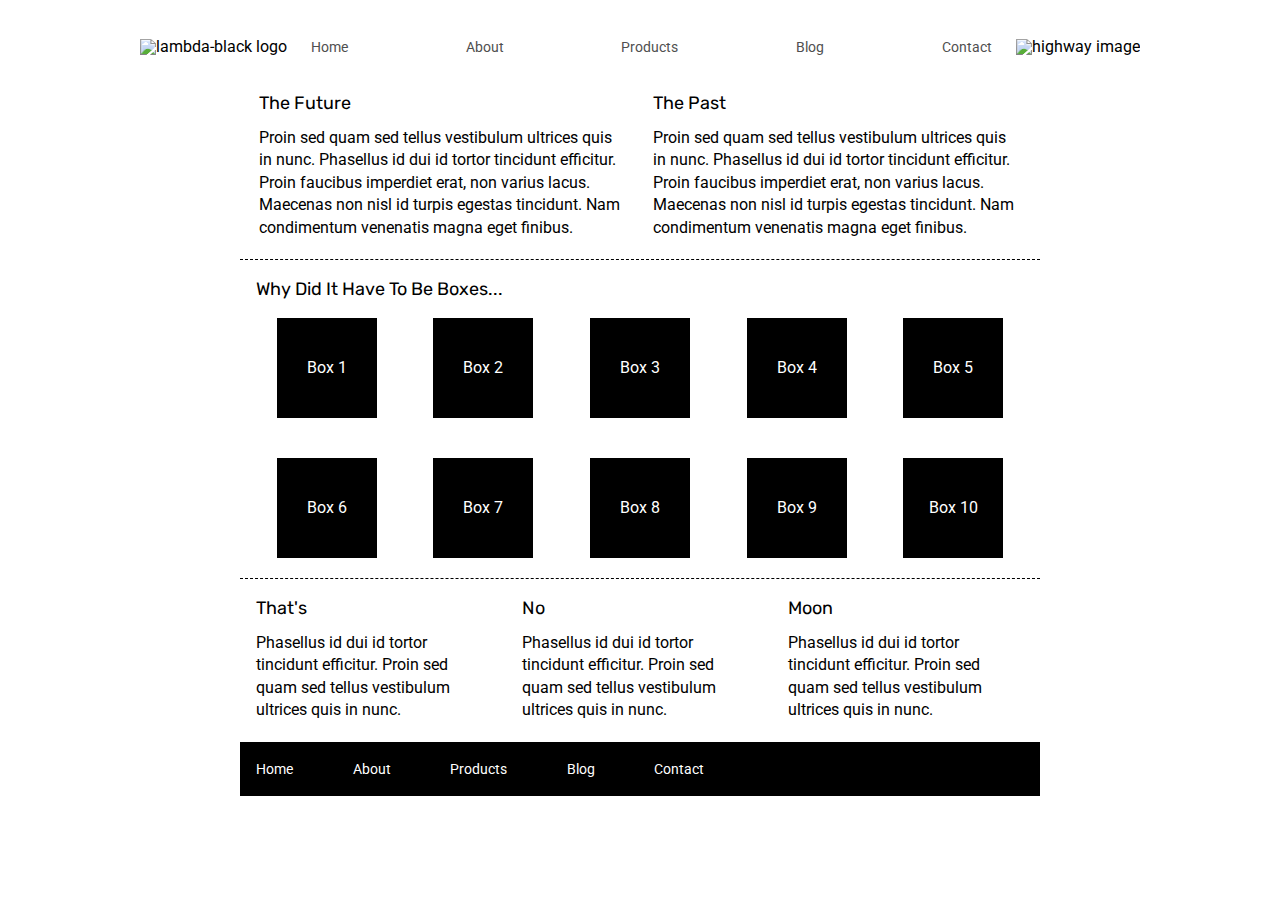
==== index.html @ 2b0d21de "completed index html" ====
<!doctype html>

<html lang="en">
<head>
  <meta charset="utf-8">

  <title>Sprint Challenge - Home</title>

  <link href="https://fonts.googleapis.com/css?family=Roboto|Rubik" rel="stylesheet">
  <link rel="stylesheet" href="css/index.css">

</head>

<body>
    <header>
        <div class="top">
            <img src='img/lambda-black.png' alt='lambda-black logo'>
        <nav>
            <a href="index.html">Home</a>
            <a href="about.html">About</a>
            <a href="">Products</a>
            <a href="">Blog</a>
            <a href="">Contact</a>
        </nav>
        <img src='img/jumbo.jpg' alt='highway image'>
        </div>
    </header>
    <div class="container">
   
        <section class="top-content">
            <div class="text-container">
                <h2>The Future</h2>
                <p>Proin sed quam sed tellus vestibulum ultrices quis in nunc. Phasellus id dui id tortor tincidunt efficitur. Proin faucibus imperdiet erat, non varius lacus. Maecenas non nisl id turpis egestas tincidunt. Nam condimentum venenatis magna eget finibus.</p>
            </div>
            <div class="text-container">
                <h2>The Past</h2>
                <p>Proin sed quam sed tellus vestibulum ultrices quis in nunc. Phasellus id dui id tortor tincidunt efficitur. Proin faucibus imperdiet erat, non varius lacus. Maecenas non nisl id turpis egestas tincidunt. Nam condimentum venenatis magna eget finibus.</p>
            </div>
        </section>
        
        <section class="middle-content">
        
            <h2>Why Did It Have To Be Boxes...</h2>
            
            <div class="boxes">
                <div class="box">Box 1</div>
                <div class="box">Box 2</div>
                <div class="box">Box 3</div>
                <div class="box">Box 4</div>
                <div class="box">Box 5</div>
                <div class="box">Box 6</div>
                <div class="box">Box 7</div>
                <div class="box">Box 8</div>
                <div class="box">Box 9</div>
                <div class="box">Box 10</div>
            </div>
        
        </section>

        <section class="bottom-content">

            <div class="text-container">
                <h2>That's</h2>
                <p>Phasellus id dui id tortor tincidunt efficitur. Proin sed quam sed tellus vestibulum ultrices quis in nunc.</p>
            </div>
            <div class="text-container">
                <h2>No</h2>
                <p>Phasellus id dui id tortor tincidunt efficitur. Proin sed quam sed tellus vestibulum ultrices quis in nunc.</p>
            </div>
            <div class="text-container">
                <h2>Moon</h2>
                <p>Phasellus id dui id tortor tincidunt efficitur. Proin sed quam sed tellus vestibulum ultrices quis in nunc.</p>
            </div>

        </section>
        
        <footer>
            <nav>
                <a href="#">Home</a>
                <a href="#">About</a>
                <a href="#">Products</a>
                <a href="#">Blog</a>
                <a href="#">Contact</a>
            </nav>
        </footer>
    </div><!-- container -->        
</body>
</html>
---- css/index.css ----
/* http://meyerweb.com/eric/tools/css/reset/ 
   v2.0 | 20110126
   License: none (public domain)
*/

html, body, div, span, applet, object, iframe,
h1, h2, h3, h4, h5, h6, p, blockquote, pre,
a, abbr, acronym, address, big, cite, code,
del, dfn, em, img, ins, kbd, q, s, samp,
small, strike, strong, sub, sup, tt, var,
b, u, i, center,
dl, dt, dd, ol, ul, li,
fieldset, form, label, legend,
table, caption, tbody, tfoot, thead, tr, th, td,
article, aside, canvas, details, embed, 
figure, figcaption, footer, header, hgroup, 
menu, nav, output, ruby, section, summary,
time, mark, audio, video {
	margin: 0;
	padding: 0;
	border: 0;
	font-size: 100%;
	font: inherit;
	vertical-align: baseline;
}
/* HTML5 display-role reset for older browsers */
article, aside, details, figcaption, figure, 
footer, header, hgroup, menu, nav, section {
	display: block;
}
body {
	line-height: 1;
}
ol, ul {
	list-style: none;
}
blockquote, q {
	quotes: none;
}
blockquote:before, blockquote:after,
q:before, q:after {
	content: '';
	content: none;
}
table {
	border-collapse: collapse;
	border-spacing: 0;
}

* {
    box-sizing: border-box;
}

html, body {
    height: 100%;
    font-family: 'Roboto', sans-serif;
}

h1, h2, h3, h4, h5 {
    font-size: 18px;
    margin-bottom: 15px;
    font-family: 'Rubik', sans-serif;
}

p {
    line-height: 1.4;
}
.top{
    margin: 20px 2.5%;
    display: flex;
    align-items: center;
    justify-content: center;
    flex-wrap: wrap;
}
nav{
    width: 60%;
    display: flex;
    justify-content: space-between;
    align-items: center;
    padding: 20px 2%;
    font-size: 14px;
    text-decoration: none;
    margin-left: 20;
}
a{
    text-decoration: none;
    color: #4f4f4f;
    transition: 2s;
}
a:hover{
    color: blue;
}
a:visited{
    color:#4f4f4f;
}

.container {
    width: 800px;
    margin: 0 auto;
}

.top-content {
    display: flex;
    flex-wrap: wrap;
    justify-content: space-evenly;
    margin-bottom: 20px;
    border-bottom: 1px dashed black;
}

.top-content .text-container {
    width: 48%;
    padding: 0 1%;
    padding-bottom: 20px;  
}

.middle-content {
    margin-bottom: 20px;
    border-bottom: 1px dashed black;
}

.middle-content h2 {
    padding: 0 2%;
    margin-bottom: 0;
}

.middle-content .boxes {
    display: flex;
    flex-wrap: wrap;
    justify-content: space-evenly;
}

.middle-content .boxes .box {
    width: 12.5%;
    height: 100px;
    background: black;
    margin: 20px 2.5%;
    color: white;
    display: flex;
    align-items: center;
    justify-content: center;
}

.bottom-content {
    display: flex;
    margin: 0 2% 20px;
    justify-content: space-around;
}

.bottom-content .text-container {
    padding-right: 4%;
}

.bottom-content .text-container:last-child {
    padding-right: 0;
}

footer {
    width: 100%;
    background: black;
}

footer nav {
    width: 60%;
    display: flex;
    justify-content: space-between;
    align-items: center;
    padding: 20px 2%;
    font-size: 14px;
}

footer nav a {
    color: white;
    text-decoration: none;
}
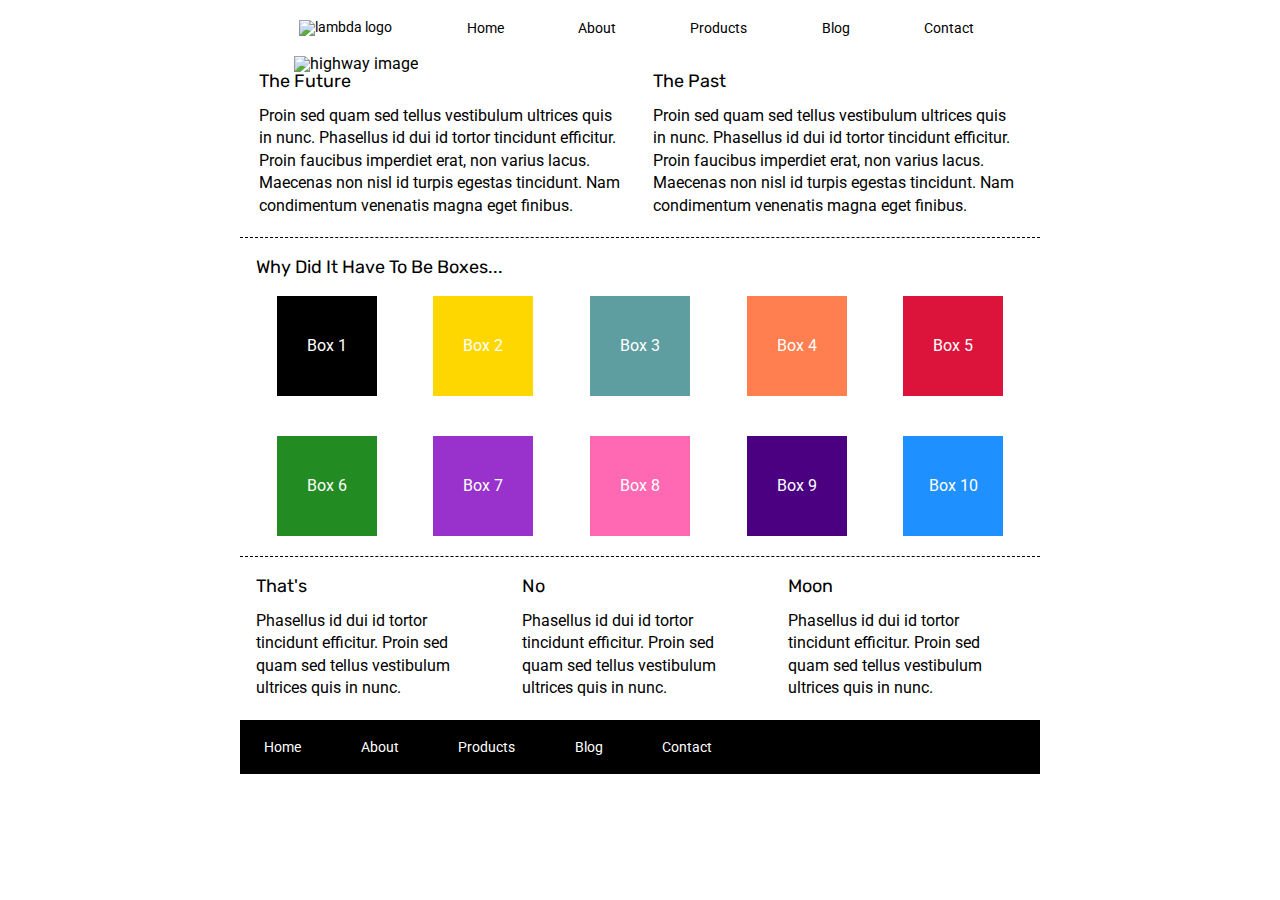
==== commit 9b40b923: "completed index css" ====
--- a/index.html
+++ b/index.html
@@ -14,17 +14,18 @@
 <body>
     <header>
         <div class="top">
-            <img src='img/lambda-black.png' alt='lambda-black logo'>
         <nav>
-            <a href="index.html">Home</a>
-            <a href="about.html">About</a>
-            <a href="">Products</a>
-            <a href="">Blog</a>
-            <a href="">Contact</a>
+          <img src='img/lambda-black.png' alt='lambda logo'>
+                <a href="index.html">Home</a>
+                <a href="about.html">About</a>
+                <a href="#">Products</a>
+                <a href="#">Blog</a>
+                <a href="#">Contact</a>
         </nav>
         <img src='img/jumbo.jpg' alt='highway image'>
-        </div>
+    </div>
     </header>
+    
     <div class="container">
    
         <section class="top-content">
@@ -43,16 +44,16 @@
             <h2>Why Did It Have To Be Boxes...</h2>
             
             <div class="boxes">
-                <div class="box">Box 1</div>
-                <div class="box">Box 2</div>
-                <div class="box">Box 3</div>
-                <div class="box">Box 4</div>
-                <div class="box">Box 5</div>
-                <div class="box">Box 6</div>
-                <div class="box">Box 7</div>
-                <div class="box">Box 8</div>
-                <div class="box">Box 9</div>
-                <div class="box">Box 10</div>
+                <div class="box1">Box 1</div>
+                <div class="box2">Box 2</div>
+                <div class="box3">Box 3</div>
+                <div class="box4">Box 4</div>
+                <div class="box5">Box 5</div>
+                <div class="box6">Box 6</div>
+                <div class="box7">Box 7</div>
+                <div class="box8">Box 8</div>
+                <div class="box9">Box 9</div>
+                <div class="box10">Box 10</div>
             </div>
         
         </section>
--- a/css/index.css
+++ b/css/index.css
@@ -54,6 +54,7 @@
 html, body {
     height: 100%;
     font-family: 'Roboto', sans-serif;
+    
 }
 
 h1, h2, h3, h4, h5 {
@@ -65,39 +66,35 @@
 p {
     line-height: 1.4;
 }
-.top{
-    margin: 20px 2.5%;
-    display: flex;
-    align-items: center;
-    justify-content: center;
-    flex-wrap: wrap;
+.top img{
+    margin-left:23%;
 }
 nav{
-    width: 60%;
-    display: flex;
-    justify-content: space-between;
+    width: 80%;
+    display: flex;
+    justify-content: space-around;
     align-items: center;
     padding: 20px 2%;
     font-size: 14px;
     text-decoration: none;
-    margin-left: 20;
-}
-a{
-    text-decoration: none;
-    color: #4f4f4f;
-    transition: 2s;
-}
-a:hover{
-    color: blue;
-}
-a:visited{
-    color:#4f4f4f;
+    margin-left: 1%;
+}
+
+header a:link{
+    color:black;
+    text-decoration: none;
+}
+
+header a:visited{
+    color:black;
+    text-decoration: none;
 }
 
 .container {
     width: 800px;
     margin: 0 auto;
 }
+
 
 .top-content {
     display: flex;
@@ -129,7 +126,7 @@
     justify-content: space-evenly;
 }
 
-.middle-content .boxes .box {
+.middle-content .boxes .box1,.box2,.box3,.box4,.box5,.box6,.box7,.box8,.box9,.box10{
     width: 12.5%;
     height: 100px;
     background: black;
@@ -140,6 +137,37 @@
     justify-content: center;
 }
 
+.box1{
+    background-color:teal;
+} 
+.box2{
+    background-color:gold;
+} 
+.box3{
+    background-color:cadetblue;
+} 
+.box4{
+    background-color:coral;
+} 
+.box5{
+    background-color:crimson;
+} 
+.box6{
+    background-color:forestgreen;
+} 
+.box7{
+    background-color:darkorchid;
+} 
+.box8{
+    background-color:hotpink;
+} 
+.box9{
+    background-color:indigo;
+} 
+.box10{
+    background-color:dodgerblue;
+}    
+
 .bottom-content {
     display: flex;
     margin: 0 2% 20px;
